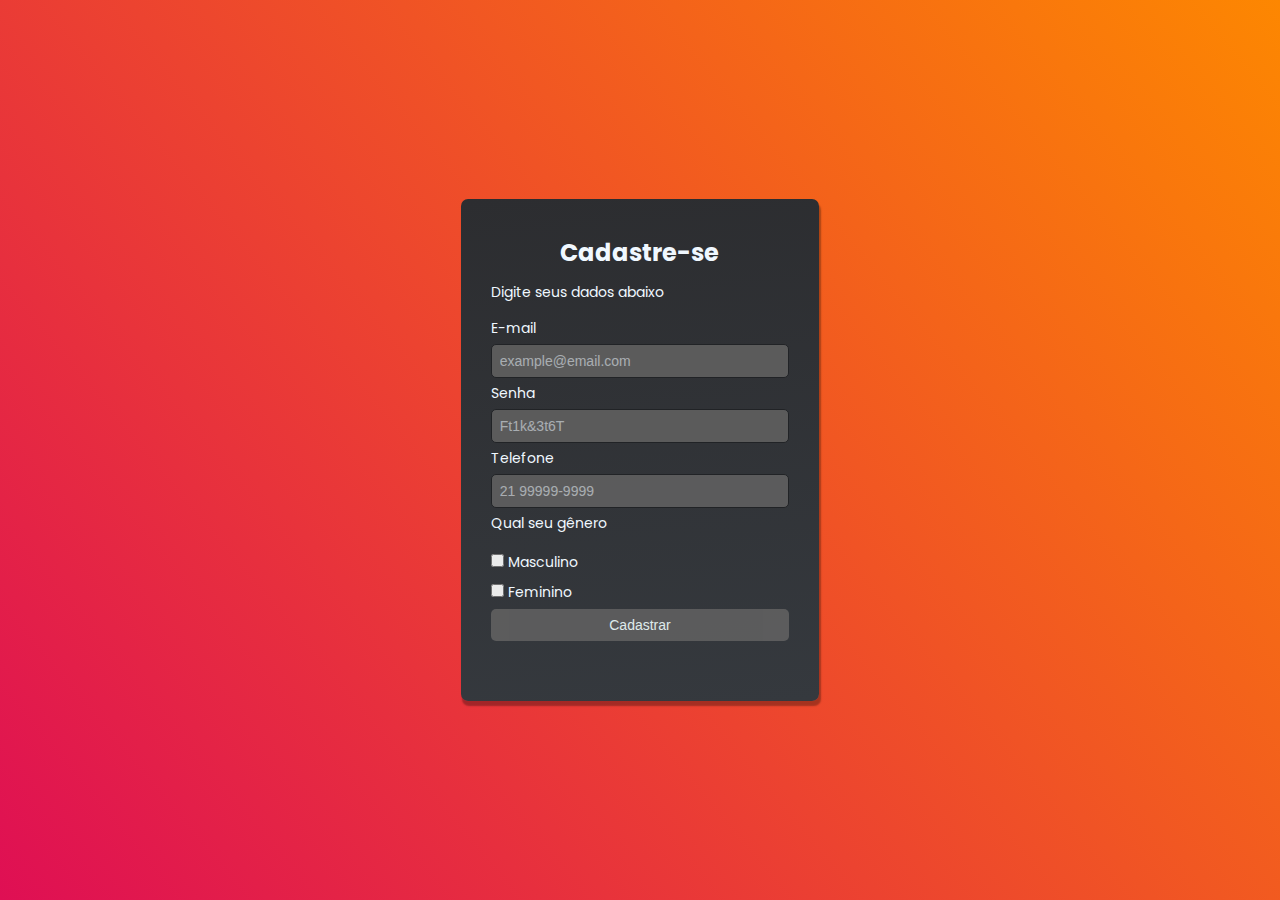
==== register.html @ a833733d "register and login" ====
<!DOCTYPE html>
<html lang="pt-br">
<head>
    <meta charset="UTF-8">
    <meta name="viewport" content="width=device-width, initial-scale=1.0">
    <link rel="stylesheet" href="css/register.css">
    <link rel="stylesheet" href="css/reset.css">
    <link rel="stylesheet" href="css/typography.css">
    <link rel="stylesheet" href="css/container.css">
    <link rel="stylesheet" href="index.html">
    <link rel="preconnect" href="https://fonts.googleapis.com">
    <link rel="preconnect" href="https://fonts.gstatic.com" crossorigin>
    <link href="https://fonts.googleapis.com/css2?family=Fira+Code:wght@400;700&family=Mulish&display=swap" rel="stylesheet">
    <title>Full-steak - registro</title>
</head>
<body>
  <section class="register">
      <form method="post" class="form-register">
        <div class="form-register-content">
          <div class="form-register-header">
            <div class="title">
                <h1>Cadastre-se</h1>
            </div>
          </div>
          <p class="border-animation">Digite seus dados abaixo</p>
          <label for="email">E-mail</label>
            <input type="email" id="email" placeholder="example@email.com" name="username" required>
          <label for="senha">Senha</label>
            <input type="password" placeholder="Ft1k&3t6T" name="password" required>
            <label for="telefone">Telefone</label>
              <input type="number" placeholder="21 99999-9999" name="telefone" id="telefone" required>
          <p class="WhichGenre">Qual seu gênero</p>
          <div>
            <input type="checkbox" id="gender">
            <label for="gender">Masculino</label>
          </div>
          <div>
            <input type="checkbox" id="gender">
            <label for="gender">Feminino</label>
          </div>
          <center>
              <input class="bnt" type="submit" value="Cadastrar">
          </center>
        </div>
      </form>
  </section>
</body>
<script src="/Full-steak/JS/register.js"></script>
</html>
---- css/register.css ----
@import url('https://fonts.googleapis.com/css2?family=Poppins:wght@300;400;700&display=swap');
*{
    font-family: 'Poppins', sans-serif;
}

body {
    background: linear-gradient(50deg,  #df0f54, #fd8701);
    margin: 0;
    padding: 0;
}

.register {
    display: flex;
    flex-direction: column;
    justify-content: center;
    align-items: center;
    height: 100vh;
}

form {
    width: 28vw;
    padding: 20px 0 30px;
}

.form-register {
    background: rgb(53,57,62);
    background: linear-gradient(355deg, rgba(53,57,62,1) 0%, rgba(44,45,48,1) 100%);
    border-radius: 7px;
    padding: 0 30px 30px 30px;
    min-width: 300px;
    box-shadow: 0.1rem 0.3rem 0.1rem rgba(0, 0, 0, 0.3);
}

.form-register-header {
    align-items: center;
    text-align: center;
}

.form-register-content {
    display: flex;
    flex-direction: column;
    gap: 5px;
    margin: 30px 0;
}

.register .form-register .title {
    display: flex;
    align-items: center;
    gap: 20px;
    justify-content: center;
    font-size: 24px;
}

img {
    width: 60px;
    aspect-ratio: auto 60 / 60;
    height: 60px;
    cursor: pointer;
}

.form-register h1 {
    color: aliceblue;
    --cor-neon: rgb(226, 18, 181);
    margin: 10px;
    
}

.form-register p {
    display: inline-block;
    font-size: 14px;
    color: aliceblue;
    margin-bottom: 10px;
    white-space: nowrap;
    overflow: hidden;
    animation: typing 4s steps(60) both;
    width: 100%;
  
}

@keyframes typing {
    from {
        width: 0;
    } to {  
        width: 100%;
    }
}

.form-register label {
    font-size: 14px;
    color: aliceblue;
    margin: 0;
    
}

.form-register input {
    color: azure;
    background-color: #606060;
    opacity: 0.9;
    font-size: 14px;
    margin: 0;
    border-radius: 5px;
    border: 1px solid #202225;
    padding: 8px 8px;
    outline: none;
    
}
.form-register input:hover {
    background-color: #535353;
    transform: scale(1.02);
    transition: 400ms;
    filter: drop-shadow(0 0 1px rgba(0, 0, 0, 0.099));
}

.form-register input::placeholder {
    color: aliceblue;
    opacity: 0.6;
}

.bnt  {
    display: flex;
    width: 100%;
    justify-content: center;  
}

.bnt::placeholder {
    color: aliceblue;
    opacity: 0.6;
    justify-content: center;
}
---- css/container.css ----
.container{
    margin: 0 auto;
    padding: 0 40px;
}
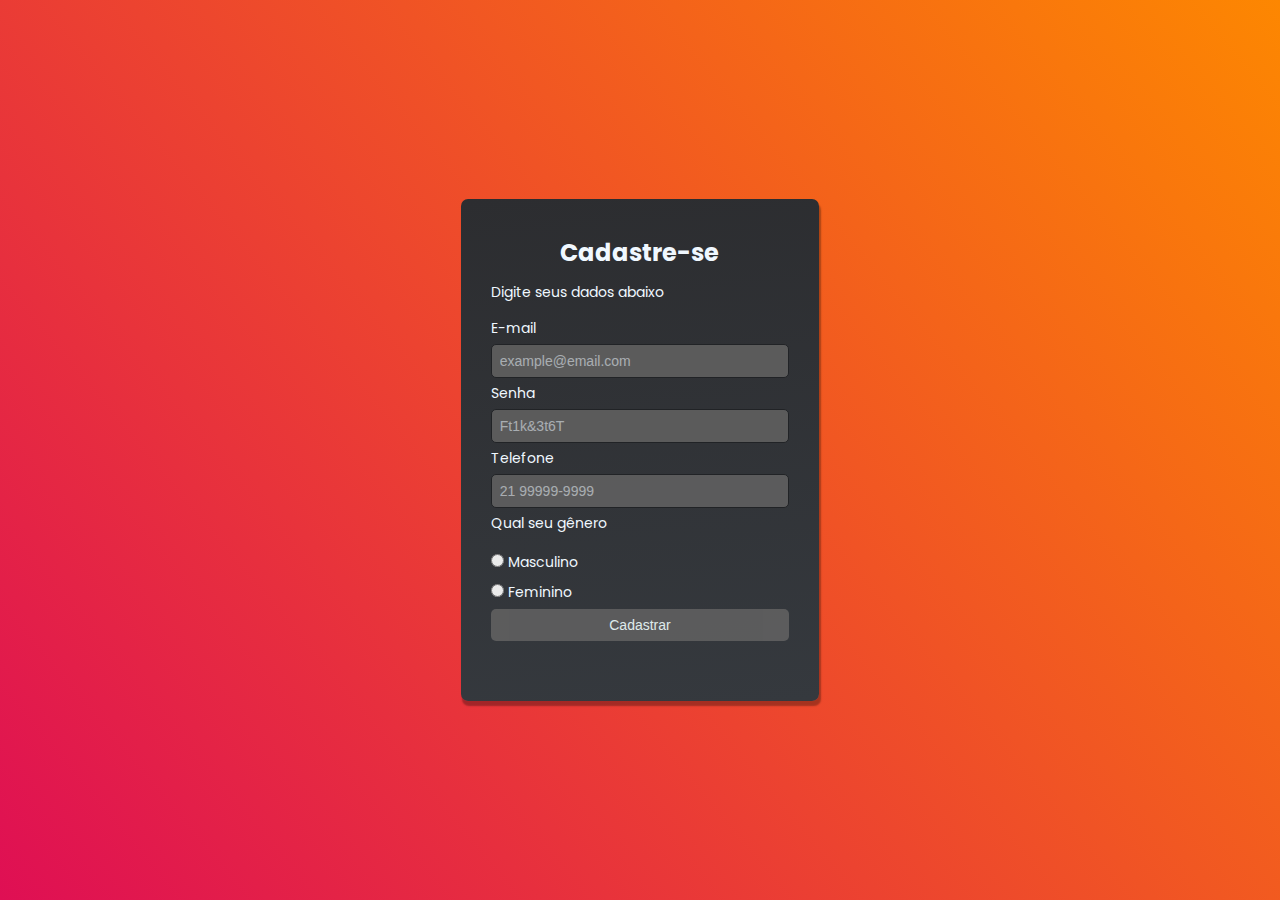
==== commit 1f3aa595: "register update" ====
--- a/register.html
+++ b/register.html
@@ -28,14 +28,14 @@
           <label for="senha">Senha</label>
             <input type="password" placeholder="Ft1k&3t6T" name="password" required>
             <label for="telefone">Telefone</label>
-              <input type="number" placeholder="21 99999-9999" name="telefone" id="telefone" required>
+              <input type="tel" placeholder="21 99999-9999" name="telefone" id="telefone" required>
           <p class="WhichGenre">Qual seu gênero</p>
           <div>
-            <input type="checkbox" id="gender">
+            <input type="radio" id="gender">
             <label for="gender">Masculino</label>
           </div>
           <div>
-            <input type="checkbox" id="gender">
+            <input type="radio" id="gender">
             <label for="gender">Feminino</label>
           </div>
           <center>
